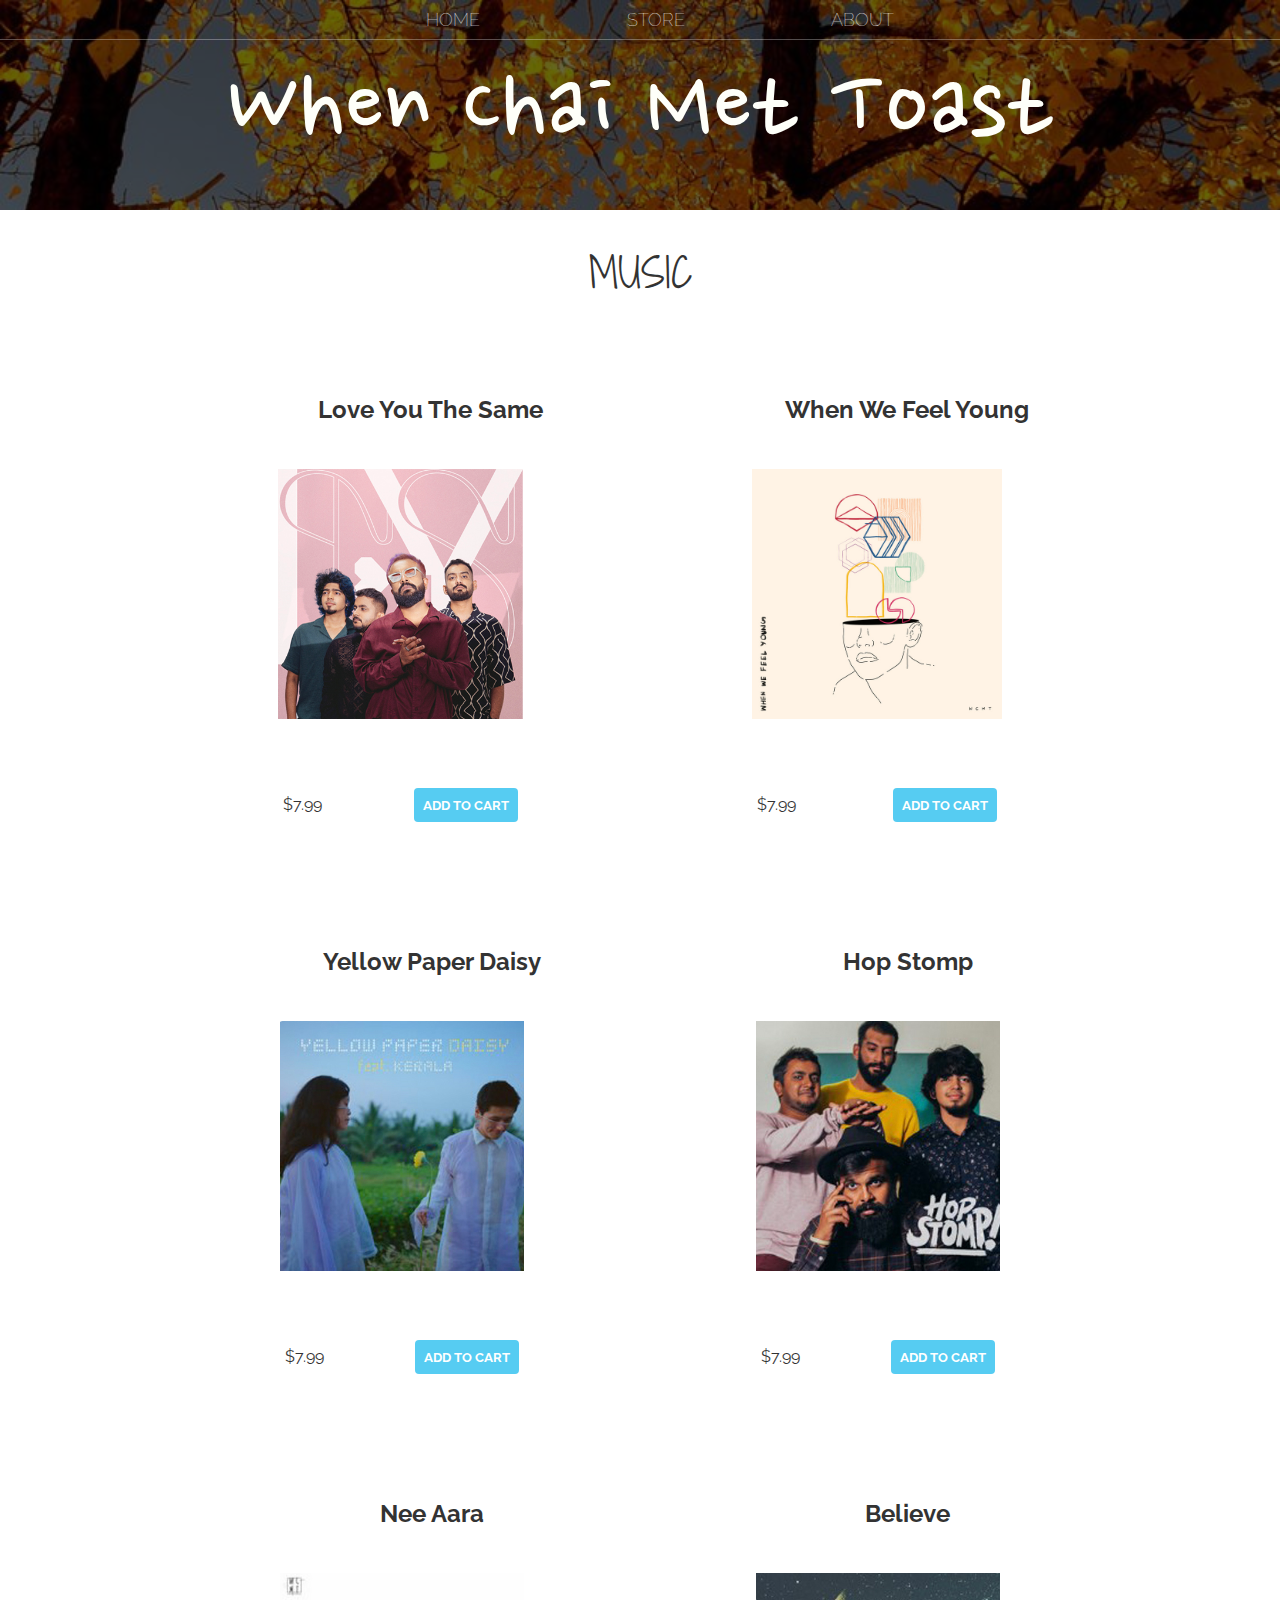
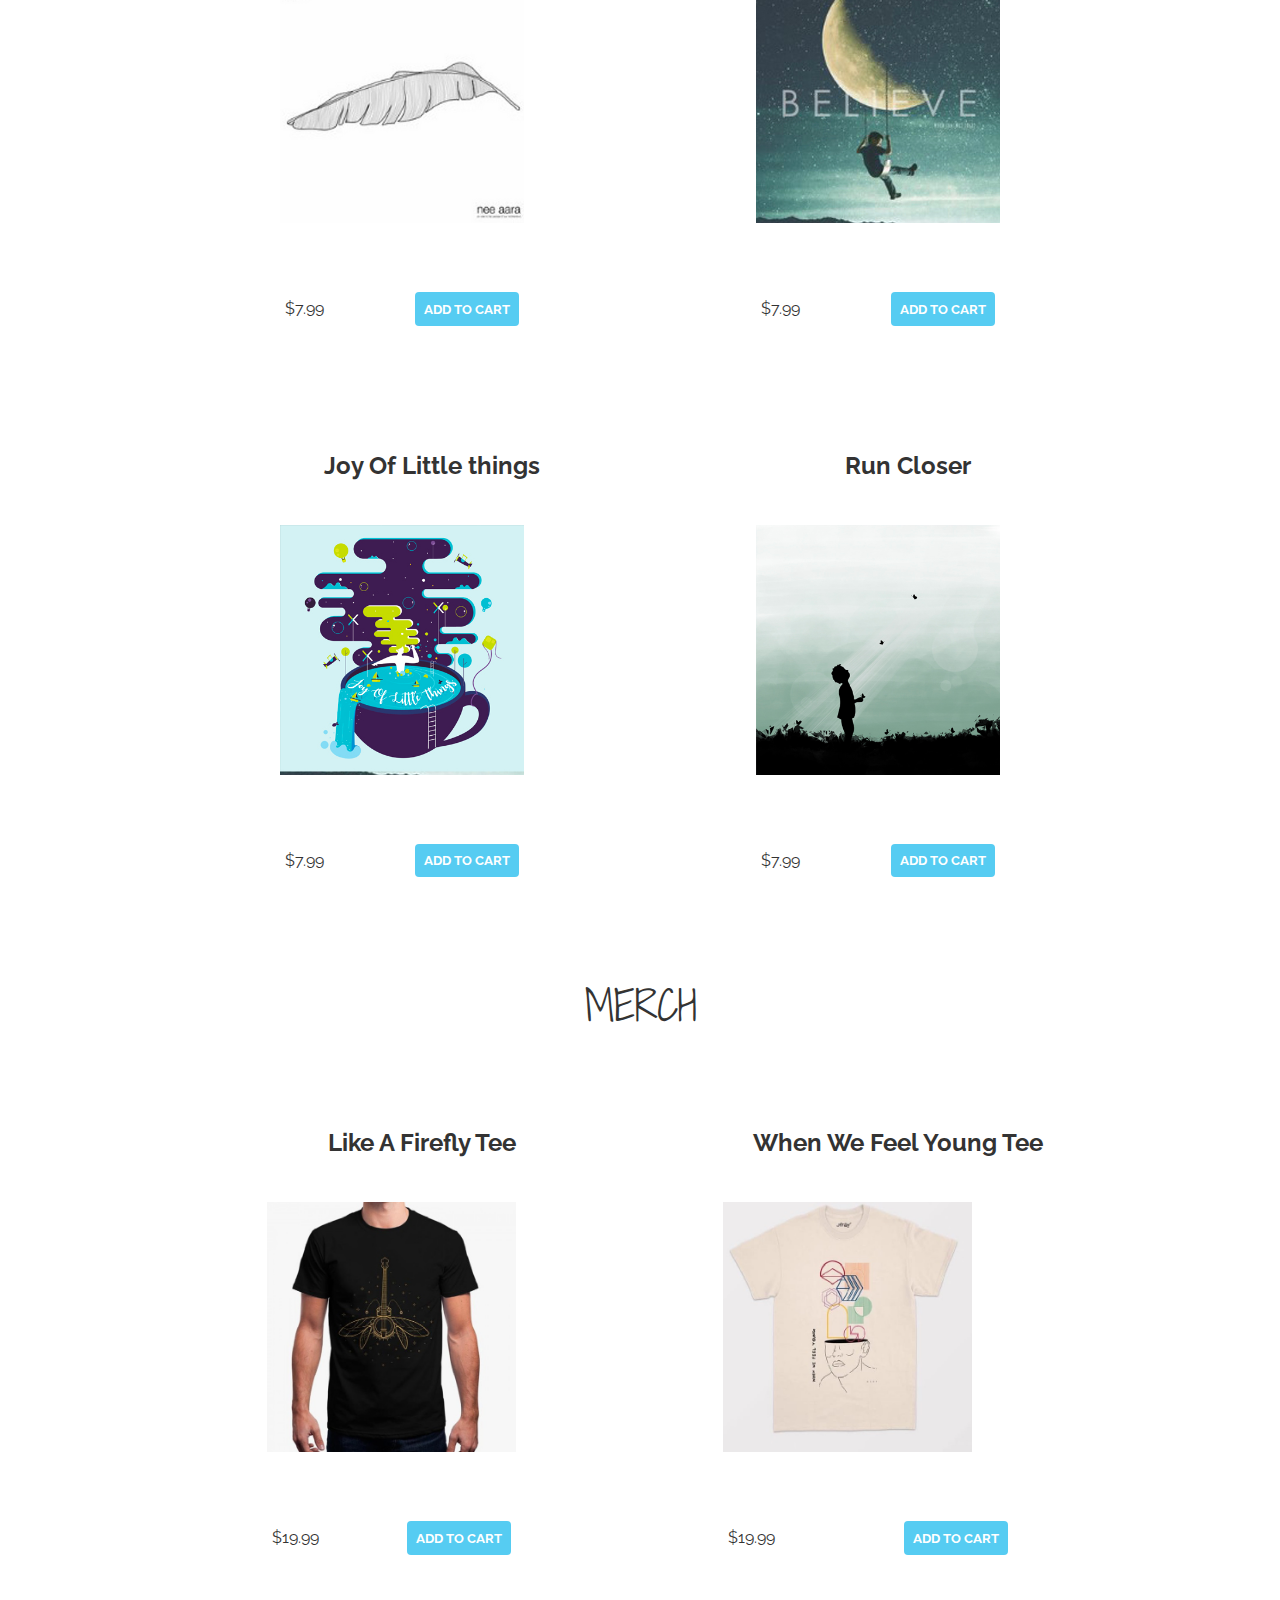
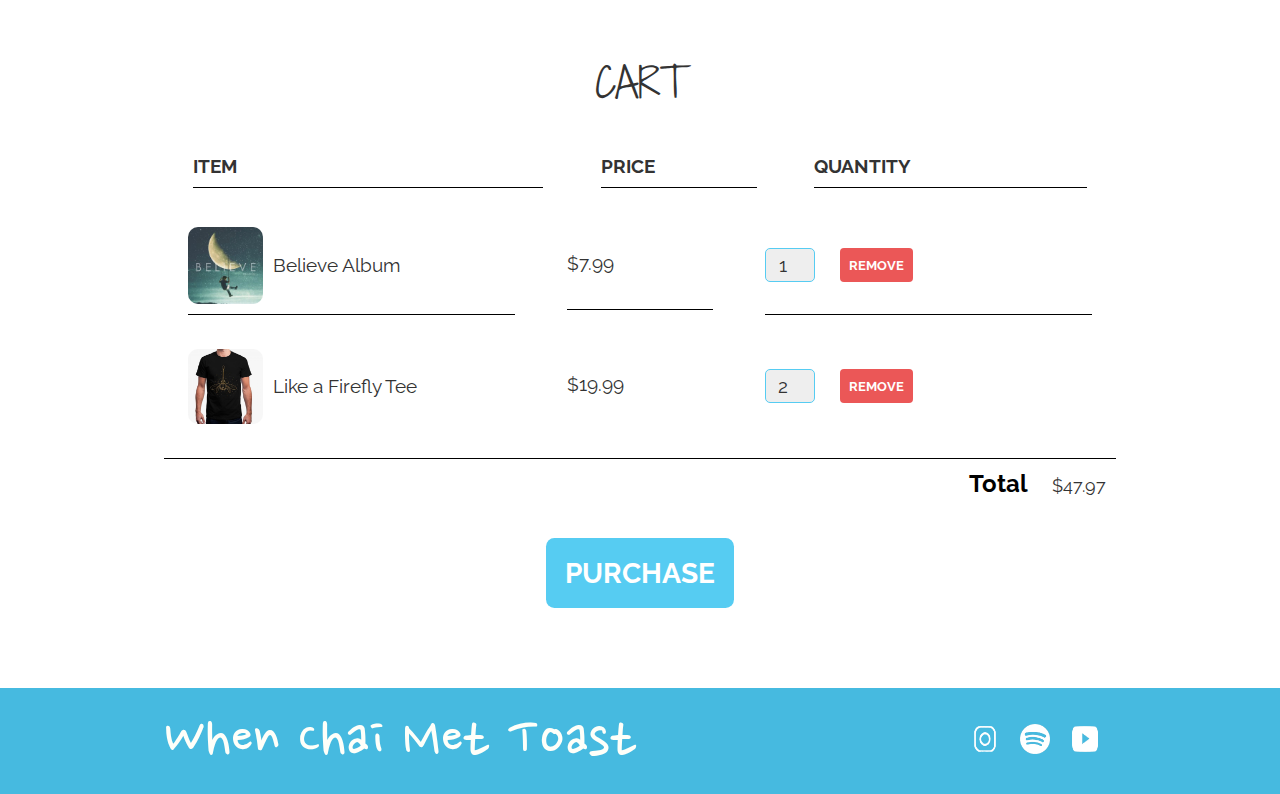
==== store.html @ a5095497 "Initial Commit" ====
<!DOCTYPE html>
<html>
    <head>
        <title>When Chait Met Toast | Store</title>
        <meta name ="description" content ="Official page for the band : WCMT">
        <link rel="stylesheet" href="styles.css">
    </head>
    <body>
        <header class="main-header">
            <nav class="nav main-nav">
                <ul><!--unordered list; ol- ordered-->
                    <li><a href="index.html">HOME</a></li><!--list items - bullets when ul and numbers when ol-->
                    <li><a href="store.html">STORE</a></li>
                    <li><a href="about.html">ABOUT</a></li>
                </ul>
            </nav>
            <h1 class="band-name band-name-large">When Chai Met Toast</h1><!--heading ele - 1 to 6 sizes - 1:largest-->
        </header>
        <section class="content-section container">
            <h2 class="section-header">MUSIC</h2>
            <div class="shop-items">
                <div class="shop-item"> 
                    <span class="shop-item title">Love You The Same</span> 
                    <img class="shop-item image" src ="images\WCMT\001 - Love you the same.jpg">
                    <div class="shop-item details">
                        <span class="shop-item-price">$7.99</span>
                        <button class="btn btn-primary shop-item-btn" role="button">ADD TO CART</button>
                    </div>
                </div>
                <div class="shop-item"> 
                    <span class="shop-item title">When We Feel Young</span>
                    <img class="shop-item image" src ="images\WCMT\002- when we feel young.jpg">
                    <div class="shop-item details">
                        <span class="shop-item-price">$7.99</span>
                        <button class="btn btn-primary shop-item-btn" role="button">ADD TO CART</button>
                    </div>
                </div>
                <div class="shop-item"> 
                    <span class="shop-item title">Yellow Paper Daisy</span>
                    <img class="shop-item image" src ="images\WCMT\003 - Yellow paper daisy.jpg">
                    <div class="shop-item details">
                        <span class="shop-item-price">$7.99</span>
                        <button class="btn btn-primary shop-item-btn"  role="button">ADD TO CART</button>
                    </div>
                </div>
                <div class="shop-item"> 
                    <span class="shop-item title">Hop Stomp</span>
                    <img  class="shop-item image" src ="images\WCMT\004- Hop stomp.jpg">
                    <div class="shop-item details">
                        <span class="shop-item-price">$7.99</span>
                        <button class="btn btn-primary shop-item-btn"  role="button">ADD TO CART</button>
                    </div>
                </div>
                <div class="shop-item"> 
                    <span class="shop-item title">Nee Aara</span>
                    <img  class="shop-item image" src ="images\WCMT\005 - nee aara.jpg">
                    <div class="shop-item details">
                        <span class="shop-item-price">$7.99</span>
                        <button class="btn btn-primary shop-item-btn"  role="button">ADD TO CART</button>
                    </div>
                </div>
                <div class="shop-item"> 
                    <span class="shop-item title">Believe</span>
                    <img  class="shop-item image" src ="images\WCMT\006 - believe.jpg">
                    <div class="shop-item details">
                        <span class="shop-item-price">$7.99</span>
                        <button class="btn btn-primary shop-item-btn"  role="button">ADD TO CART</button>
                    </div>
                </div>
                <div class="shop-item">
                    <span class="shop-item title">Joy Of Little things</span> 
                    <img class="shop-item image" src ="images\WCMT\007 - joy of little things.jpg">
                    <div class="shop-item details">
                        <span class="shop-item-price">$7.99</span>
                        <button class="btn btn-primary shop-item-btn"  role="button">ADD TO CART</button>
                    </div>
                </div>
                <div class="shop-item">
                    <span class="shop-item title">Run Closer</span> 
                    <img  class="shop-item image" src ="images\WCMT\008- run closer.jpg">
                    <div class="shop-item details">
                        <span class="shop-item-price">$7.99</span>
                        <button class="btn btn-primary shop-item-btn"  role="button">ADD TO CART</button>
                    </div>
                </div>
            </div>
        </section>
        <section class="content-section container">
        <h2 class="section-header">MERCH</h2>
        <div class="shop-items">
            <div class="shop-item"> 
                <span class="shop-item title">Like A Firefly Tee</span> 
                <img class="shop-item image" src ="images\WCMT\like a firefly tee.jpg">
                <div class="shop-item details">
                    <span class="shop-item-price">$19.99</span>
                    <button class="btn btn-primary shop-item-btn" role="button">ADD TO CART</button>
                </div>
            </div>
            <div class="shop-item"> 
                <span class="shop-item title">When We Feel Young Tee</span> 
                <img class="shop-item image" src ="images\WCMT\when we feel young tee.jpg">
                <div class="shop-item details">
                    <span class="shop-item-price">$19.99</span>
                    <button class="btn btn-primary shop-item-btn" role="button">ADD TO CART</button>
                </div>
            </div>
        </div>
        </section>
        <section class="content-section container">
            <h2 class="section-header">CART</h2>
            <div class="cart-row">
                <span class="cart-item cart-header cart-column">ITEM</span>
                <span class="cart-price cart-header cart-column">PRICE</span>
                <span class="cart-quantity cart-header cart-column">QUANTITY</span>
            </div>
            <div class="cart-items">
                <div class="cart-row">
                    <div class="cart-item cart-column">
                        <img class="cart-item-image" src="images\WCMT\006 - believe.jpg" width="100" height="100">
                        <span class="cart-item-title">Believe Album</span>
                    </div>
                    <span class="cart-price cart-column">$7.99</span>
                    <div class="cart-item cart-column">
                        <input class="cart-quantity-input" type="number" value="1">
                        <button class="btn btn-danger cart-quantity-btn" type="button">REMOVE</button>
                    </div>
                </div>
                <div class="cart-row">
                    <div class="cart-item cart-column">
                        <img class="cart-item-image" src="images\WCMT\like a firefly tee.jpg" width="100" height="100">
                        <span class="cart-item-title">Like a Firefly Tee</span>
                    </div>
                    <span class="cart-price cart-column">$19.99</span>
                    <div class="cart-item cart-column">
                        <input  class="cart-quantity-input" type="number" value="2">
                        <button class="btn btn-danger cart-quantity-btn" type="button">REMOVE</button>
                    </div>
                </div>
            </div>
            <div class="cart-total">
                <strong class="cart-total-title">Total</strong>
                <span class="cart-total-price">$47.97</span>
            </div>
            <button class="btn btn-primary btn-purchase" type="button">PURCHASE</button>
        </section>
        <footer class="main-footer">
            <div class="container main-footer-container">
            <h3 class="band-name">When Chai Met Toast</h3>
            <ul class="nav footer-nav">
                <li>
                    <a href="https://www.instagram.com/whenchaimettoast/" target="blank">
                    <img class="footer-ig" src="images\WCMT\instagram.png">
                    </a>
                </li>
                <li><a href="https://open.spotify.com/artist/04hYGGSjYtLekuuJXEGrIl?si=olFHZ5DUTPKz5BdUg3kLFQ" target="blank">
                    <img src="images\WCMT\spotify.png">
                    </a>
                </li>
                <li><a href="https://youtube.com/@WhenChaiMetToastmusic" target="blank">
                    <img src="images\WCMT\youtube.png">
                    </a>
                </li> 
            </ul>
            </div>
        </footer>
    </body>
</html>
---- styles.css ----
@import url('https://fonts.googleapis.com/css?family=Raleway:300,400');
@import url('https://fonts.googleapis.com/css2?family=Agdasima&family=Caveat&display=swap');
@import url('https://fonts.googleapis.com/css2?family=Agdasima&family=Caveat&family=Nanum+Pen+Script&display=swap');
@import url('https://fonts.googleapis.com/css2?family=Agdasima&family=Caveat&family=Nanum+Pen+Script&family=Shadows+Into+Light+Two&display=swap');

* {
    box-sizing: border-box;/*includes padding, margin, etc in width*/
    font-family: Raleway;
    color:#777;
}

html,body{
    margin: 0;
    padding: 0;
}

.nav ul{
margin: 0;
}

.nav li{
    display: inline;
}

.nav a{
    display:inline-block;
    padding: .5em;
    color: white;
    text-decoration: none;
}

.main-nav{
    text-align: center;
    font-size: 1.1em;/*10% bigger*/
    font-weight: lighter;/*blend better into bg*/
    border-bottom: 1px solid rgba(255, 255, 255, .3);/*solid line*/

}

.main-nav li{
    padding: 5%;
}

.nav a:hover{
    background-color: rgba(255, 255, 255, .3);
}

.main-header{
    background-color: rgba(0, 0, 0, .6);
    background-image: url("images/WCMT/headerbg.jpg");
    background-blend-mode: multiply;
    background-size: cover;
    padding-bottom: 30px;
}

.band-name{
    text-align: center;
    margin:0;
    font-size: 4em;
    font-family:Nanum Pen Script;
    font-weight: normal;
    color: rgb(254, 255, 249);
}

.band-name-large {
    font-size: 7em;
}

.content-section {
    margin:1em;
}

.container {
    max-width: 1000px;
    margin: 0 auto;
    padding: 0 1.5em;

}

.section-header{
   font-family: Shadows Into Light Two; 
   font-weight: normal;
   color:#333;
   text-align: center;
   font-size: 2.5em;
}

.about-band-image{
    float:left;/*text floats around the img to left side of doc*/
    height:200px;
    width: 200px;
    margin: 15px;
    border-radius: 50%;
}

.main-footer{
    background-color: #46bae0;
    color:white;
    padding: 0.25em 0;
}

.main-footer-container{
    display: flex;
    align-items: center;
}

.main-footer-container ul {
    flex-grow: 1;
    text-align:end;
}

.footer-nav{
    padding: 0.5em;
}

.footer-nav img{
    width: 30px;
    height: 30px;
}

.footer-ig{
    width: 3.5em;
    size: em;
}

.btn{
    text-align: center;
    vertical-align: middle;
    padding: .67em;
    cursor: pointer;/*cursor turns to pointer on hovering*/
}

.btn-header{
    margin: .5em 15% 2em 15%;
    color: white;
    border: 2px solid #2d9cdb;
    background-color: rgba(255, 255, 255, .1);/*v v transparent bg*/
    border-radius: 0;/*no rounded corners*/
    font-size: 1.5em;
    font-weight: lighter;
    padding-left: 2em;
    padding-right: 2em;
}

.btn-header:hover{
    background-color: rgba(255, 255, 255, .3);
}

.btn-play{
    display: block;
    margin:0 auto;/*centers button- make it block level element first*/
    color: #2d9cdb;
    font-size: 4em;
    border-radius: 50%;
    padding: 0;
    width: 100px;
    height: 90px;
}

.tour-row{
   border-bottom: 1px solid black;
   padding: 1em;
   margin-bottom: 1em ; 
}

.tour-row:last-child{
    border-bottom: none;
}

.tour-item{
    display: inline-block;
    padding-right: .5em;

}

.tour-date{
    color: #555;
    font-weight: bold;
    width: 11%;
}

.tour-city{
    width: 24%;
}

.tour-arena{
    width: 42%;
}

.tour-btn{
    max-width: 19%;/*so that the btn doesnt increase beyond 19% on increasing window size*/
}

.btn-primary{
    color:white;
    background-color: #56ccf2;
    border:none;
    border-radius: .3em;
    font-weight: bold;
}

.btn-primary:hover{
  background-color: #2d9cdb;  
}

.shop-item{ 
    margin: 30px;
}

.title{
    display: block;
    width: 100%;/*to make it center aligned over the image*/
    text-align: center;
    font-weight: bold;
    font-size: 1.5em;
    color: #333;
    margin-bottom: 15px;
}

.image{
    height:250px;   
}

.details{
    display: flex;
    align-items: center;
    padding: 5px;
}

.shop-item-price{
    flex-grow: 1;/*will take as much space as posssible*/
    color:#333;
}

.shop-items{
    display: flex;
    flex-wrap: wrap;
    justify-content: space-around;
}

.cart-header{
    font-weight: bold;
    font-size: 1.2em;
    color: #333;
}

.cart-column{
    display: flex;
    align-items: center;
    border-bottom: 1px solid black;
    margin: 1.5em;
    padding-bottom: 10px;
    margin-top: 10px;
}

.cart-row{
    display: flex;
}

.cart-item{
   width: 45%;
}

.cart-price{
    width: 20%;
    font-size: 1.2em;
    color: #333;
}

.cart-quantity{
    width: 35%;
}

.cart-item-title{
    color: #333;
    margin-left: .5em;
    font-size: 1.2em;
}

.cart-item-image {
    width: 75px;
    height: auto;/*same aspect radio as before*/
    border-radius: 10px;
}

.btn-danger {
    color: white;
    background-color: #EB5757;
    border: none;
    border-radius: .3em;
    font-weight: bold;
}

.btn-danger:hover {
    background-color: #CC4C4C;
}

.cart-quantity-input {
    height: 34px;
    width: 50px;
    border-radius: 5px;
    border: 1px solid #56CCF2;
    background-color: #eee;
    color: #333;
    padding: 0;
    text-align: center;
    font-size: 1.2em;
    margin-right: 25px;
}

.cart-row:last-child {
    border-bottom: 1px solid black;
}

.cart-row:last-child .cart-column {
    border: none;
}

.cart-total {
    text-align: end;
    margin-top: 10px;
    margin-right: 10px;
}

.cart-total-title {
    font-weight: bold;
    font-size: 1.5em;
    color: black;
    margin-right: 20px;
}

.cart-total-price {
    color: #333;
    font-size: 1.1em;
}

.btn-purchase {
    display: block;
    margin: 40px auto 80px auto;/*top left bottom right*/
    font-size: 1.75em;
}
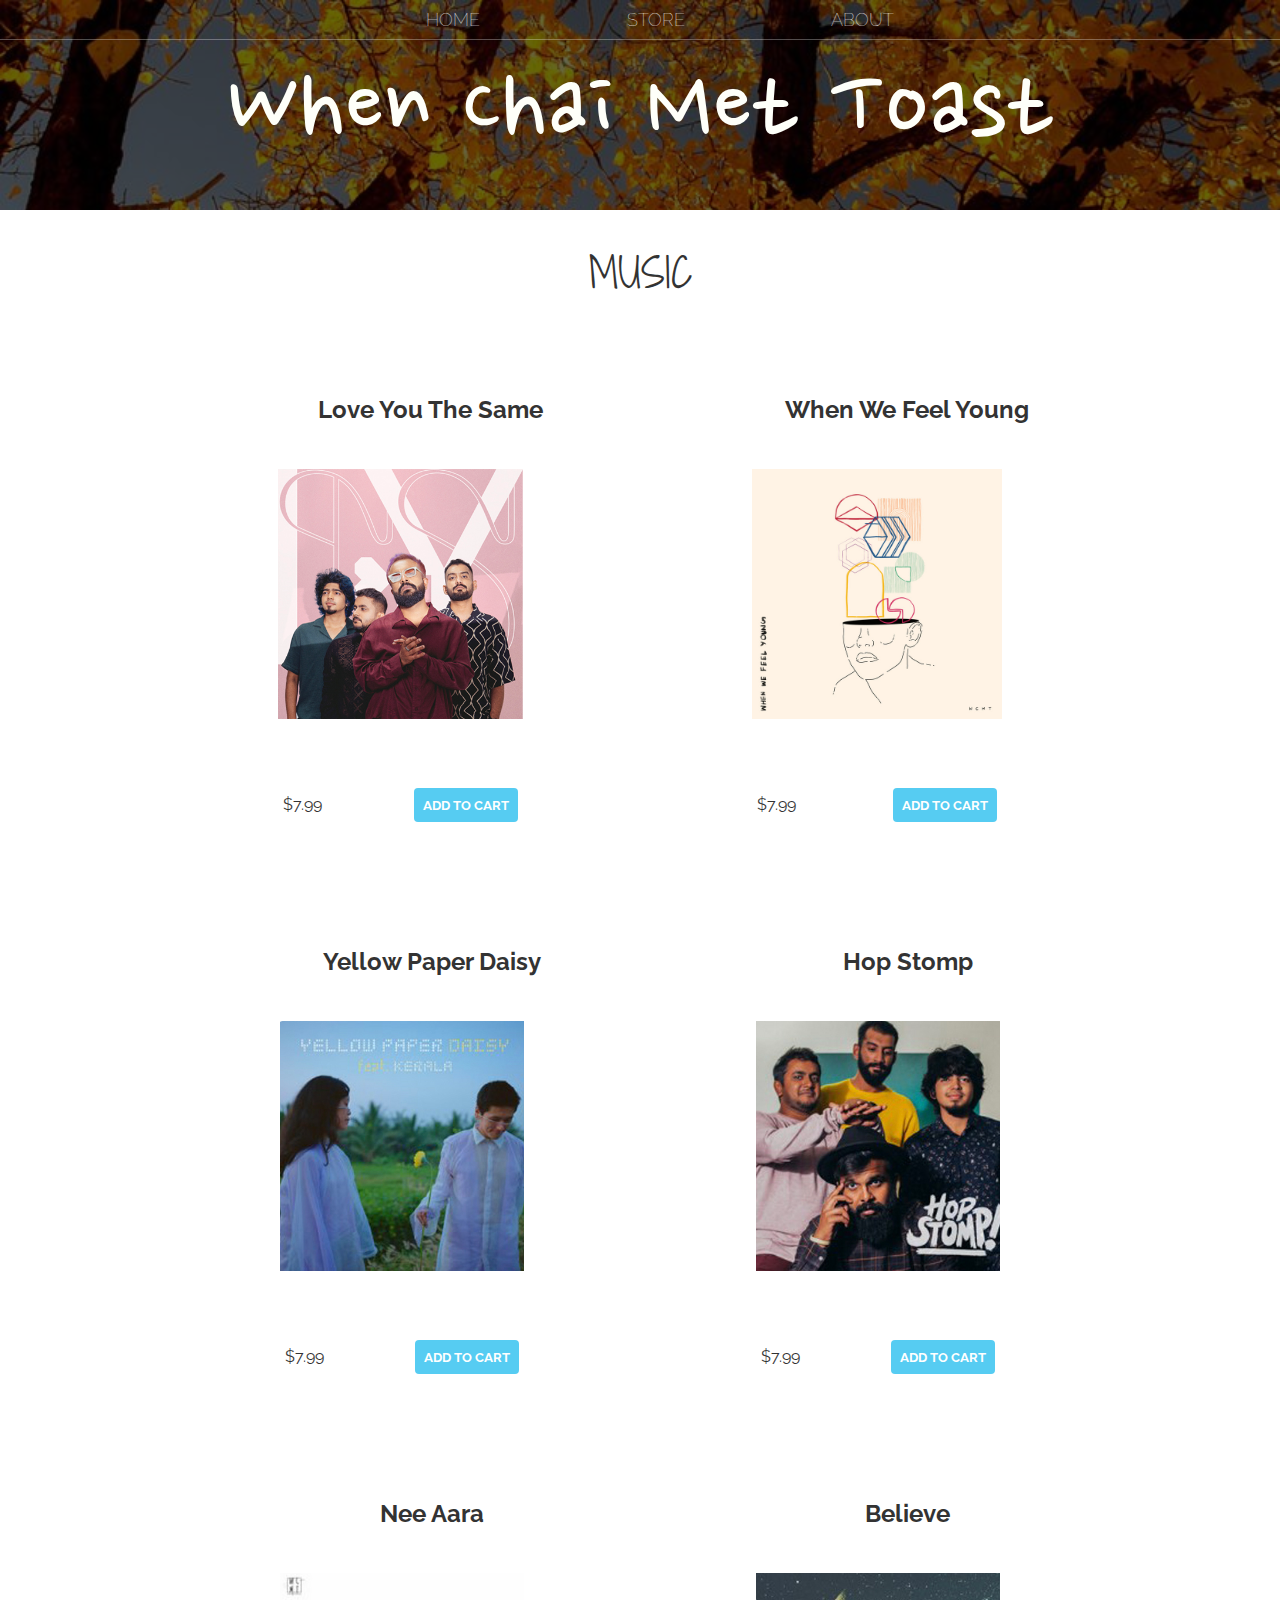
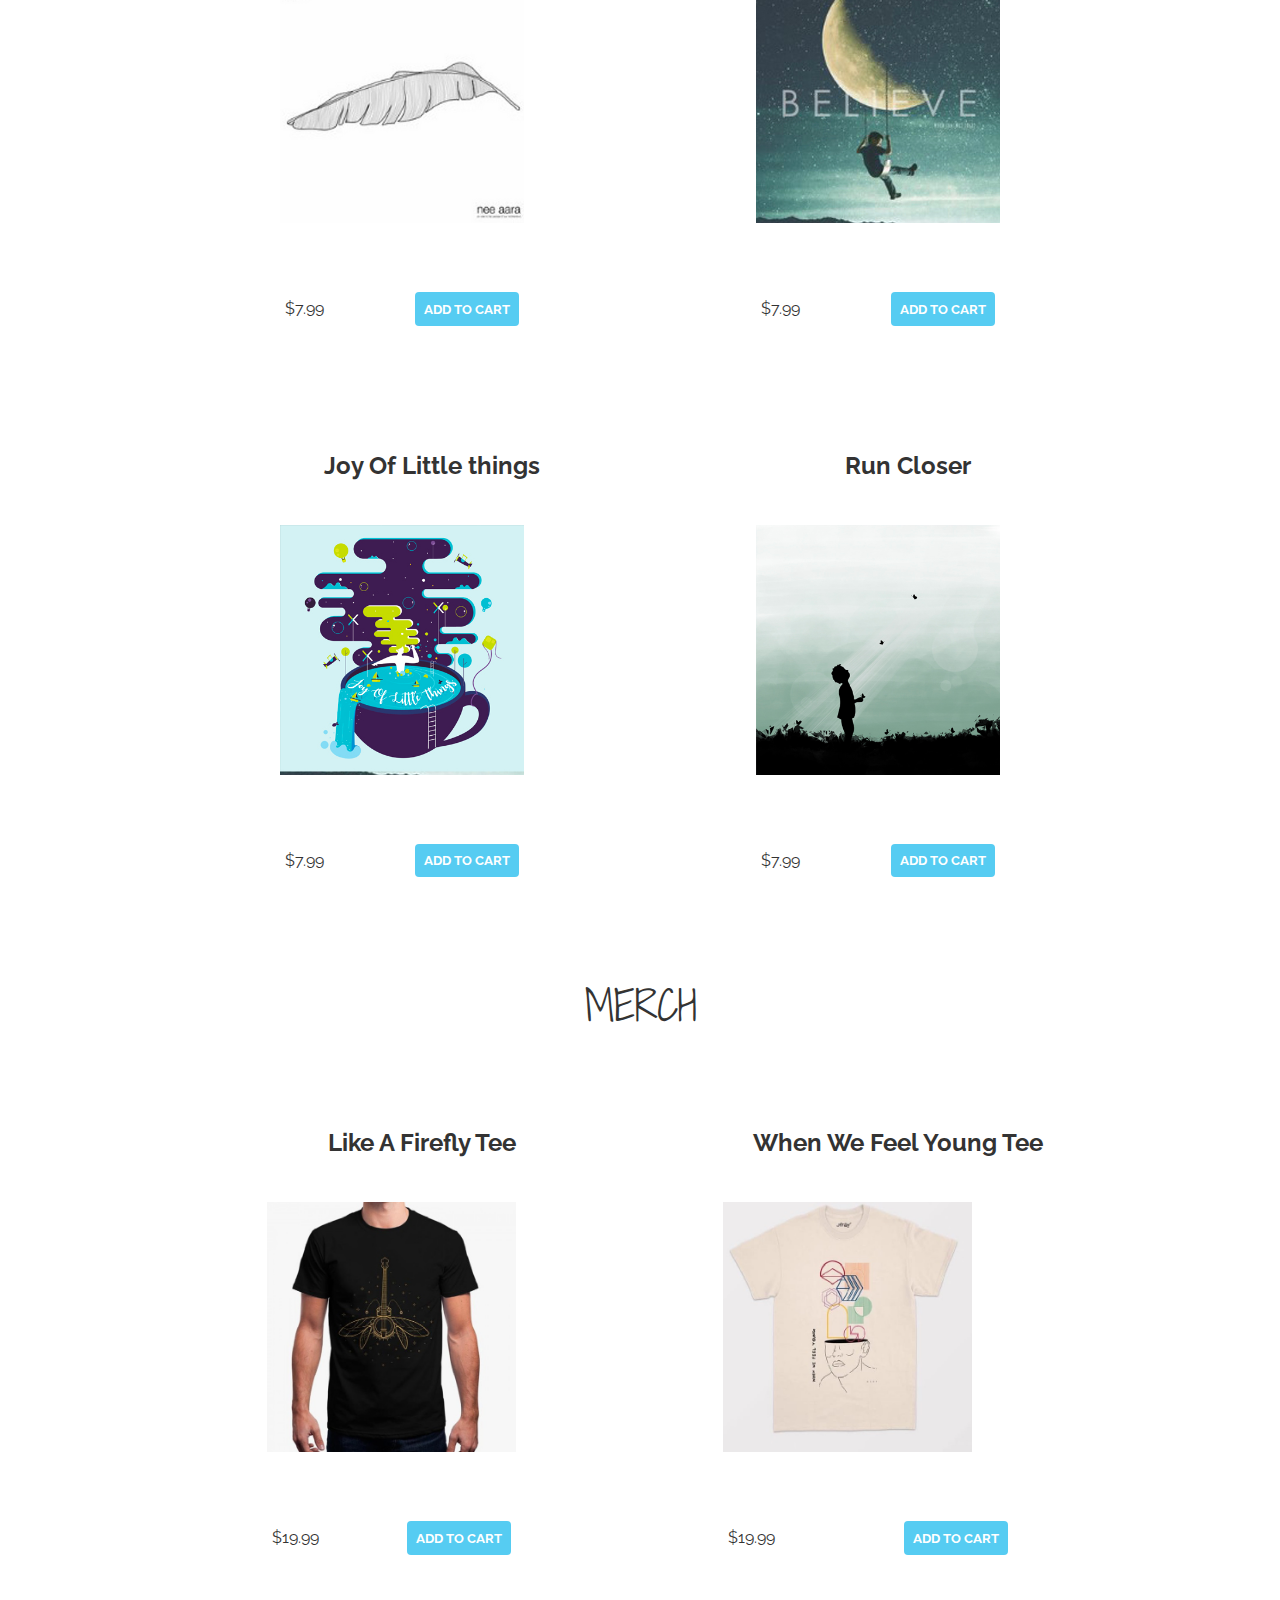
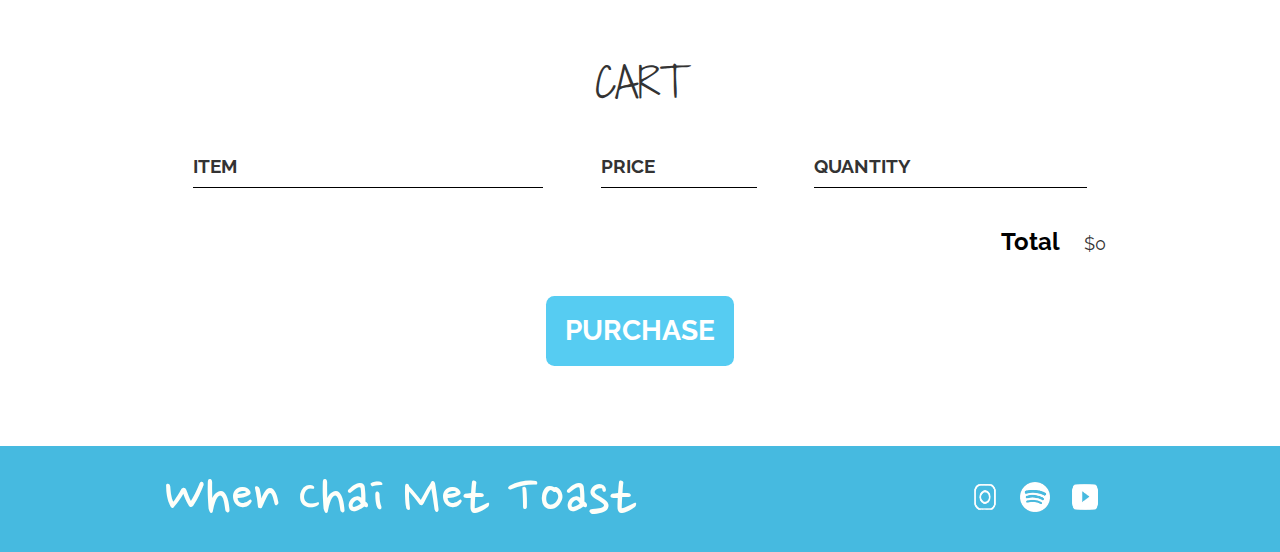
==== commit 7019a204: "Dynamic Store" ====
--- a/store.html
+++ b/store.html
@@ -4,6 +4,7 @@
         <title>When Chait Met Toast | Store</title>
         <meta name ="description" content ="Official page for the band : WCMT">
         <link rel="stylesheet" href="styles.css">
+        <script src="store.js" async></script>
     </head>
     <body>
         <header class="main-header">
@@ -114,32 +115,10 @@
                 <span class="cart-quantity cart-header cart-column">QUANTITY</span>
             </div>
             <div class="cart-items">
-                <div class="cart-row">
-                    <div class="cart-item cart-column">
-                        <img class="cart-item-image" src="images\WCMT\006 - believe.jpg" width="100" height="100">
-                        <span class="cart-item-title">Believe Album</span>
-                    </div>
-                    <span class="cart-price cart-column">$7.99</span>
-                    <div class="cart-item cart-column">
-                        <input class="cart-quantity-input" type="number" value="1">
-                        <button class="btn btn-danger cart-quantity-btn" type="button">REMOVE</button>
-                    </div>
-                </div>
-                <div class="cart-row">
-                    <div class="cart-item cart-column">
-                        <img class="cart-item-image" src="images\WCMT\like a firefly tee.jpg" width="100" height="100">
-                        <span class="cart-item-title">Like a Firefly Tee</span>
-                    </div>
-                    <span class="cart-price cart-column">$19.99</span>
-                    <div class="cart-item cart-column">
-                        <input  class="cart-quantity-input" type="number" value="2">
-                        <button class="btn btn-danger cart-quantity-btn" type="button">REMOVE</button>
-                    </div>
-                </div>
             </div>
             <div class="cart-total">
                 <strong class="cart-total-title">Total</strong>
-                <span class="cart-total-price">$47.97</span>
+                <span class="cart-total-price">$0</span>
             </div>
             <button class="btn btn-primary btn-purchase" type="button">PURCHASE</button>
         </section>
